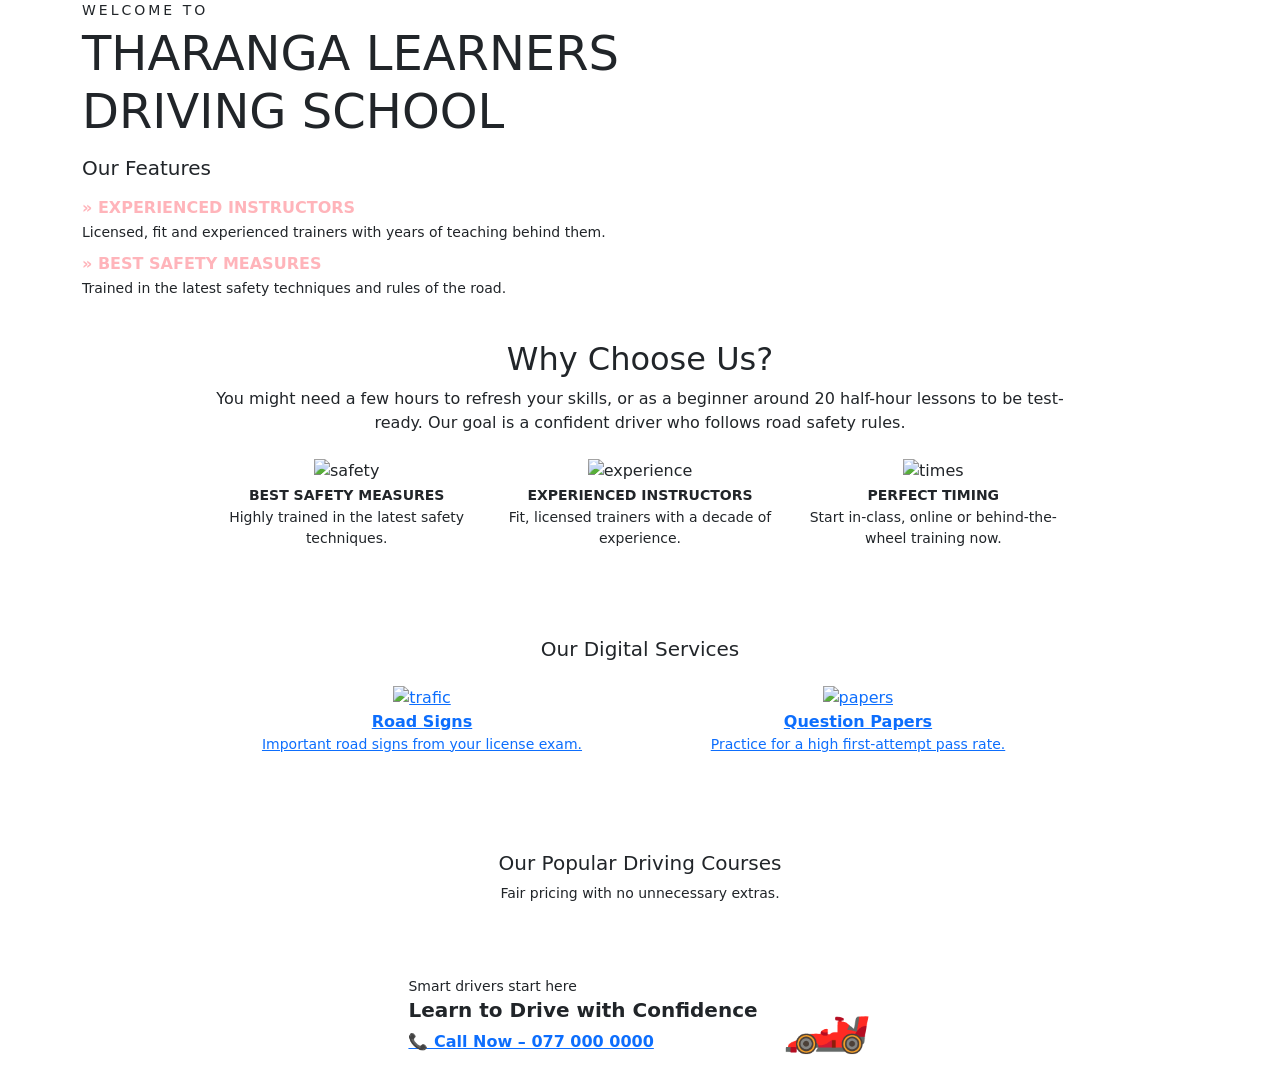
==== index.html @ bd2b22f5 "Add files via upload" ====
<!DOCTYPE html>
<html lang="en">

  <head>
    <meta charset="utf-8">
    <meta name="viewport" content="width=device-width, initial-scale=1">
    <title>Home | Tharanga Learners Driving School</title>
    <link href="https://cdn.jsdelivr.net/npm/bootstrap@5.3.3/dist/css/bootstrap.min.css" rel="stylesheet">
    <link href="css/style.css" rel="stylesheet">
  </head>

  <body data-page="home">
    <div id="site-header"></div>
    <section class="hero">
      <div class="container">
        <div class="row align-items-center g-4">
          <div class="col-md-6">
            <p class="small mb-1" style="letter-spacing:3px">WELCOME TO</p>
            <h1 class="display-5">THARANGA LEARNERS DRIVING SCHOOL</h1>
            <h2 class="ttl fs-5 my-3">Our Features</h2>
            <p class="mb-2"><b style="color:#ffb4ba">» EXPERIENCED INSTRUCTORS</b><br><span class="small">Licensed, fit
                and experienced trainers with years of teaching behind them.</span></p>
            <p><b style="color:#ffb4ba">» BEST SAFETY MEASURES</b><br><span class="small">Trained in the latest safety
                techniques and rules of the road.</span></p>
          </div>
          <!--<div class="col-md-6"><img src="images/car.png" class="img-fluid" alt="Learner car"></div>-->
        </div>
      </div>
    </section>

    <!--<section class="container py-5"><div class="row align-items-center g-5">
        <div class="col-md-6 text-center"><div style="font-size:5rem">🚘</div><p class="fw-bold">Best option for you! Become our member</p><a href="https://docs.google.com/forms/d/e/1FAIpQLScrkiM7b-6XZOhB1cVSquiRMg7hkAeYW1fXM_Q6GzLpkqd8Sw/viewform?usp=publish-editor" class="btn-brand">REGISTER NOW</a></div>
        <div class="col-md-6"><h2 class="ttl">About Us</h2><p class="fw-bold mb-1">“A” Grade Driving School</p><p class="fw-semibold">We are a government-approved, fully qualified driving school in Sri Lanka.</p>
          <p class="muted small">Our team of professional instructors and friendly staff aims to deliver disciplined, responsible drivers. We help with your license application, theory and practical exams, provide vehicles for the test, and offer formal training for license holders. Choose class times that suit you.</p></div></div></section>-->

    <section class="container pt-4 pb-5 text-center" style="max-width:880px">
      <h2 class="ttl">Why Choose Us?</h2>
      <p class="muted mb-4">You might need a few hours to refresh your skills, or as a beginner around 20 half-hour
        lessons to be test-ready. Our goal is a confident driver who follows road safety rules.</p>
      <div class="row g-4">
        <div class="col-sm-4">
          <div class="ico plain"><img src="images/safety-96.png" alt="safety"></div><b class="small">BEST SAFETY MEASURES</b>
          <p class="muted small">Highly trained in the latest safety techniques.</p>
        </div>
        <div class="col-sm-4">
          <div class="ico plain"><img src="images/goal-96.png" alt="experience"></div><b class="small">EXPERIENCED INSTRUCTORS</b>
          <p class="muted small">Fit, licensed trainers with a decade of experience.</p>
        </div>
        <div class="col-sm-4">
          <div class="ico plain"><img src="images/clock-96.png" alt="times"></div><b class="small">PERFECT TIMING</b>
          <p class="muted small">Start in-class, online or behind-the-wheel training now.</p>
        </div>
      </div>
    </section>

    <section class="stats-band">
      <div class="container">
        <div class="row g-4" id="stats"></div>
      </div>
    </section>
    <section class="bg-bg py-5">
      <div class="container text-center" style="max-width:880px">
        <h2 class="ttl fs-5 mb-4">Our Digital Services</h2>
        <div class="row g-3">
          <div class="col-sm-6"><a href="road-signs.html" class="card-x">
              <div class="ico plain"><img src="images/traffic-light-96.png" alt="trafic"></div><b>Road Signs</b>
              <p class="muted small mb-0">Important road signs from your license exam.</p>
            </a></div>
          <div class="col-sm-6"><a href="question-papers.html" class="card-x">
              <div class="ico plain"><img src="images/edit-file-96.png" alt="papers"></div><b>Question Papers</b>
              <p class="muted small mb-0">Practice for a high first-attempt pass rate.</p>
            </a></div>
        </div>
      </div>
    </section>

    <!--<section class="bg-alt py-5"><div class="container text-center" style="max-width:880px"><h2 class="ttl fs-5 mb-4">Our Digital Services</h2>
        <div class="row g-3">
          <div class="col-sm-6"><a href="road-signs.html" class="card-x"><div class="ico">🚦</div><b>Road Signs</b><p class="muted small mb-0">Important road signs from your license exam.</p></a></div>
          <div class="col-sm-6"><a href="question-papers.html" class="card-x"><div class="ico">📝</div><b>Question Papers</b><p class="muted small mb-0">Practice for a high first-attempt pass rate.</p></a></div>
          <div class="col-sm-4"><a href="registration.html" class="card-x"><div class="ico">🪪</div><b>New Registration</b><p class="muted small mb-0">Start your registration online.</p></a></div></div></div></section>-->

    <section class="container py-5 text-center">
      <h2 class="ttl fs-5">Our Popular Driving Courses</h2>
      <p class="muted small mb-4">Fair pricing with no unnecessary extras.</p>
      <div class="row g-3 text-start" id="courses"></div>
    </section>

    <section class="cta-slant">
      <div class="container d-flex flex-wrap align-items-center justify-content-center gap-4">
        <div><small>Smart drivers start here</small>
          <h3 class="h5 fw-bold">Learn to Drive with Confidence</h3><a href="tel:+94770000000" class="fw-bold">📞 Call Now
            – 077 000 0000</a>
        </div>
        <div style="font-size:4.5rem">🏎️</div>
      </div>
    </section>
    <div id="site-footer"></div>
    <script src="https://cdn.jsdelivr.net/npm/bootstrap@5.3.3/dist/js/bootstrap.bundle.min.js"></script>
    <script src="js/data.js"></script>
    <script src="js/main.js"></script>
  </body>

</html>
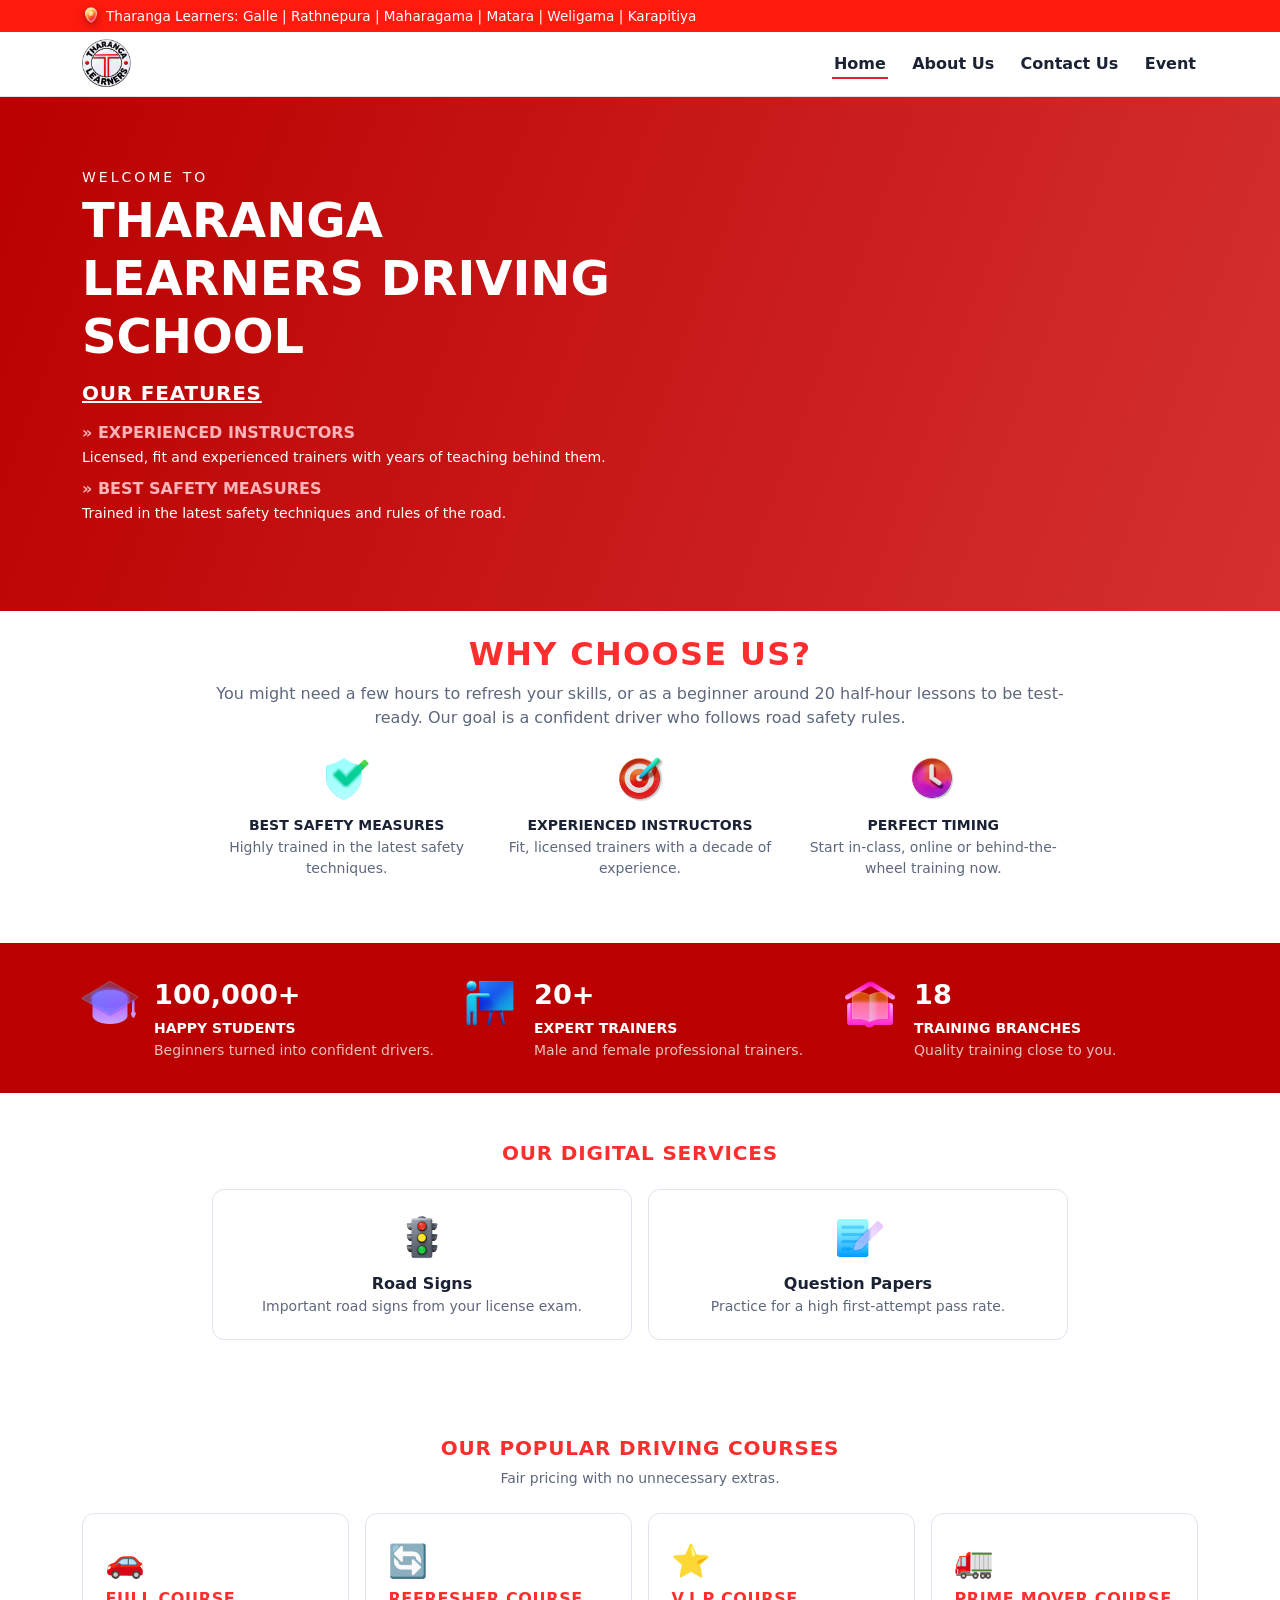
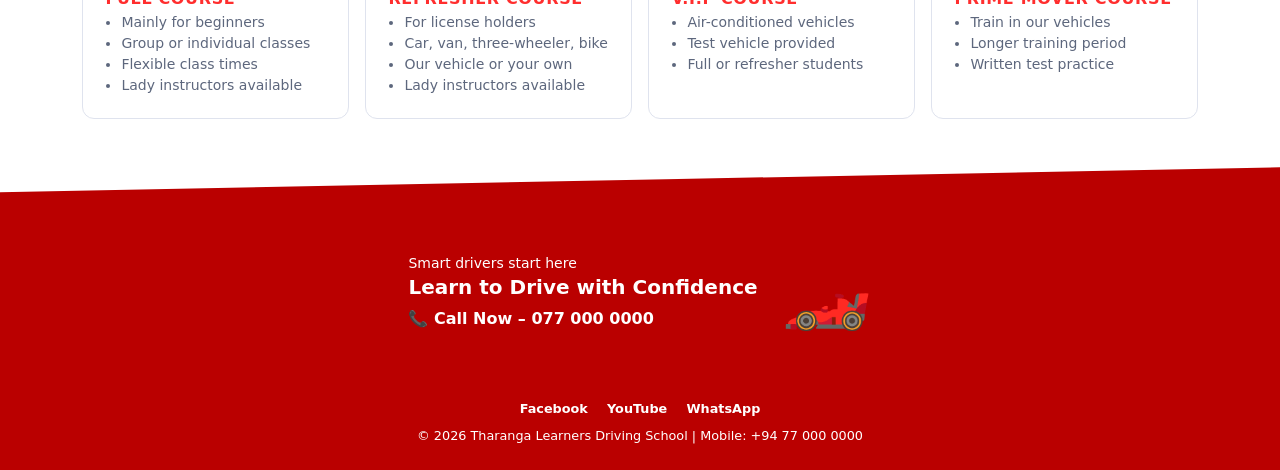
==== commit 58948e1d: "fine tune" ====
--- a/index.html
+++ b/index.html
@@ -4,6 +4,7 @@
   <head>
     <meta charset="utf-8">
     <meta name="viewport" content="width=device-width, initial-scale=1">
+    <meta name="description" content="Tharanga Learners Driving School – learners' road signs, practice question papers and branches across Sri Lanka.">
     <title>Home | Tharanga Learners Driving School</title>
     <link href="https://cdn.jsdelivr.net/npm/bootstrap@5.3.3/dist/css/bootstrap.min.css" rel="stylesheet">
     <link href="css/style.css" rel="stylesheet">
--- a/css/style.css
+++ b/css/style.css
@@ -0,0 +1,366 @@
+:root {
+    --bg: #fff;
+    --alt: #f5f6fb;
+    --text: #1b2233;
+    --muted: #5d677d;
+    --brand: #ff2e2e;
+    --red: #e11d2e;
+    --card: #fff;
+    --line: #dfe3ee;
+    --input-bg: #ffffff;
+    --input-text: #000000;
+    color-scheme: light;
+}
+body {
+    background: var(--bg);
+    color: var(--text);
+    font-family:
+        system-ui,
+        -apple-system,
+        "Segoe UI",
+        Roboto,
+        sans-serif;
+}
+a {
+    text-decoration: none;
+    color: inherit;
+}
+.muted {
+    color: var(--muted);
+}
+.bg-alt {
+    background: var(--alt);
+}
+.bar {
+    background: #ff1a0e;
+    color: #fff;
+}
+.topbar {
+    font-size: 0.85rem;
+    padding: 6px 0;
+}
+.site-header {
+    position: sticky;
+    top: 0;
+    z-index: 20;
+    background: var(--bg); /*--SITE HEADER COLOR */
+    border-bottom: 1px solid var(--line);
+}
+
+.logo img {
+    height: 50px;
+    width: auto;
+    display: block;
+}
+.logo b {
+    display: inline-block;
+    color: #fff;
+    padding: 0 8px;
+    font-weight: 800;
+    font-size: 1.2rem;
+}
+.logo .r {
+    background: var(--red);
+}
+.logo .b {
+    background: #15c812;
+}
+.nav-link-x {
+    font-weight: 600;
+    border-bottom: 2px solid transparent;
+    padding: 4px 2px;
+    margin-left: 1.4rem;
+}
+.nav-link-x:hover,
+.nav-link-x.on {
+    color: var(--black);
+    border-color: var(--red);
+}
+.btn-brand {
+    background: #262f8f;
+    color: #fff;
+    font-weight: 700;
+    border: 0;
+    padding: 0.7rem 1.4rem;
+    border-radius: 0.4rem;
+    display: inline-block;
+}
+.btn-brand:hover {
+    filter: brightness(1.2);
+    color: #fff;
+}
+.hero {
+    background: linear-gradient(110deg, #ba0000, #d53131);
+    color: #fff;
+    padding: 70px 0;
+}
+.hero h1 {
+    font-weight: 800;
+}
+.ttl {
+    color: var(--brand);
+    font-weight: 800;
+    text-transform: uppercase;
+    letter-spacing: 0.04em;
+}
+.hero .ttl {
+    color: #fff;
+    text-decoration: underline;
+}
+.card-x {
+    background: var(--card);
+    border: 1px solid var(--line);
+    border-radius: 0.75rem;
+    padding: 1.4rem;
+    height: 100%;
+    display: block;
+    color: var(--text);
+}
+a.card-x:hover,
+button.card-x:hover {
+    border-color: var(--brand);
+}
+.ico img {
+    width: 28px;
+    height: 28px;
+    object-fit: contain;
+}
+.ico.plain {
+    width: auto;
+    height: auto;
+    background: none;
+}
+.ico.plain img {
+    width: 50px;
+    height: 50px;
+}
+.pin-icon {
+    width: 18px;
+    height: 18px;
+    vertical-align: -3px;
+    margin-right: 6px;
+    display: inline-block;
+    box-shadow: #000000;
+}
+.pin-icon {
+    filter: drop-shadow(0 3px 4px rgba(0, 0, 0, 0.35));
+}
+.ico {
+    width: 50px;
+    height: 50px;
+    border-radius: 50%;
+    background: var(--bg);
+    color: var(--brand);
+    display: grid;
+    place-items: center;
+    font-size: 24px;
+    margin: 0 auto 0.6rem;
+}
+.stat-icon {
+    width: 56px;
+    height: 56px;
+    object-fit: contain;
+    flex-shrink: 0;
+}
+.stats-band {
+    background: #ba0000;
+    color: #fff;
+    padding: 32px 0;
+}
+.stats-band .num {
+    font-size: 1.7rem;
+    font-weight: 800;
+}
+.cta-slant {
+    background: #ba0000;
+    color: #fff;
+    clip-path: polygon(0 12%, 100% 0, 100% 100%, 0 100%);
+    padding: 70px 0 30px;
+}
+.page-banner {
+    background:
+        linear-gradient(#ba0000, #d53131),
+        linear-gradient(90deg, #3c3f55, #7b6a5a);
+    color: #fff;
+    padding: 36px 0;
+}
+.form-card {
+    max-width: 460px;
+    margin: 40px auto;
+    background: var(--bg);
+    border: 1px solid var(--line);
+    border-radius: 0.75rem;
+    padding: 1.5rem;
+    box-shadow: 0 10px 30px rgba(38, 47, 143, 0.18);
+}
+.form-card h2 {
+    color: var(--brand);
+    font-size: 1.1rem;
+    font-weight: 800;
+    text-align: center;
+    border-bottom: 2px solid var(--brand);
+    padding-bottom: 0.7rem;
+}
+.form-card label {
+    color: #000000;
+    font-weight: 600;
+    font-size: 0.9rem;
+    margin: 0.8rem 0 0.25rem;
+    display: block;
+}
+.form-control,
+.form-select {
+    background: var(--card);
+    color: var(--bg);
+    background-color: var(--input-bg);
+    color: var(--input-text);
+}
+.site-footer {
+    background: #ba0000;
+    color: #fff;
+    text-align: center;
+    font-size: 0.8rem;
+    padding: 24px 0;
+}
+.site-footer a {
+    margin: 0 0.6rem;
+    font-weight: 600;
+}
+.paper-btn {
+    width: 100%;
+    margin-bottom: 0.5rem;
+    text-align: center;
+    padding: 0.5rem;
+    height: auto;
+}
+[hidden] {
+    display: none !important;
+}
+.shop.active {
+    border-color: var(--red);
+    box-shadow: 0 6px 20px rgba(225, 29, 46, 0.2);
+}
+.sign-title {
+    background: var(--alt);
+    color: var(--text);
+    font-size: 1.6rem;
+    font-weight: 800;
+    text-align: center;
+    padding: 8px 12px;
+    margin: 0;
+}
+.sign-grid {
+    display: grid;
+    grid-template-columns: repeat(6, 1fr);
+    border-left: 1px solid var(--line);
+    border-top: 1px solid var(--line);
+}
+.sign-cell {
+    border-right: 1px solid var(--line);
+    border-bottom: 1px solid var(--line);
+    padding: 16px 10px;
+    text-align: center;
+    font-size: 0.9rem;
+    background: var(--card);
+}
+.sign-cell img {
+    height: 250px;
+    max-width: 100%;
+    object-fit: contain;
+    margin-bottom: 10px;
+}
+.sign-emoji {
+    font-size: 4rem;
+    line-height: 110px;
+    height: 110px;
+    margin-bottom: 10px;
+}
+.sign-desc {
+    font-size: 0.8rem;
+    color: var(--muted);
+    margin: 0.5rem 0 0;
+    text-align: left;
+}
+@media (max-width: 900px) {
+    .sign-grid {
+        grid-template-columns: repeat(3, 1fr);
+    }
+}
+@media (max-width: 520px) {
+    .sign-grid {
+        grid-template-columns: repeat(2, 1fr);
+    }
+    .sign-title {
+        font-size: 1.2rem;
+    }
+}
+.exam-card {
+    max-width: 900px;
+    margin: 0 auto;
+    background: var(--card);
+    border: 1px solid var(--line);
+    border-radius: 0.75rem;
+    padding: 1.5rem;
+    box-shadow: 0 8px 24px rgba(0, 0, 0, 0.1);
+}
+.example-box {
+    max-width: 640px;
+    border: 2px dotted var(--muted);
+    padding: 0.8rem 1rem;
+}
+.exam-bar {
+    height: 6px;
+    background: var(--line);
+    border-radius: 3px;
+    overflow: hidden;
+}
+.exam-bar i {
+    display: block;
+    height: 100%;
+    width: 0;
+    background: var(--red);
+    transition: width 0.3s;
+}
+.q-img {
+    max-height: 160px;
+    max-width: 100%;
+    display: block;
+    margin: 0 auto 12px;
+}
+.opt {
+    display: block;
+    width: 100%;
+    text-align: left;
+    padding: 0.8rem 1rem;
+    margin: 0.6rem 0;
+    border: 1px solid var(--line);
+    background: var(--card);
+    color: var(--text);
+    border-radius: 0.4rem;
+}
+.opt:hover {
+    border-color: var(--red);
+}
+.opt.sel {
+    border-color: var(--red);
+    background: var(--alt);
+}
+.rev {
+    border-left: 4px solid;
+    padding: 0.6rem 0.8rem;
+    margin: 0.5rem 0;
+    background: var(--alt);
+    font-size: 0.9rem;
+}
+.rev.ok {
+    border-color: #16a34a;
+}
+.rev.bad {
+    border-color: #dc2626;
+}
+.details-img {
+    max-width: 100%;
+    height: auto;
+    display: block;
+    margin: 0 auto;
+}
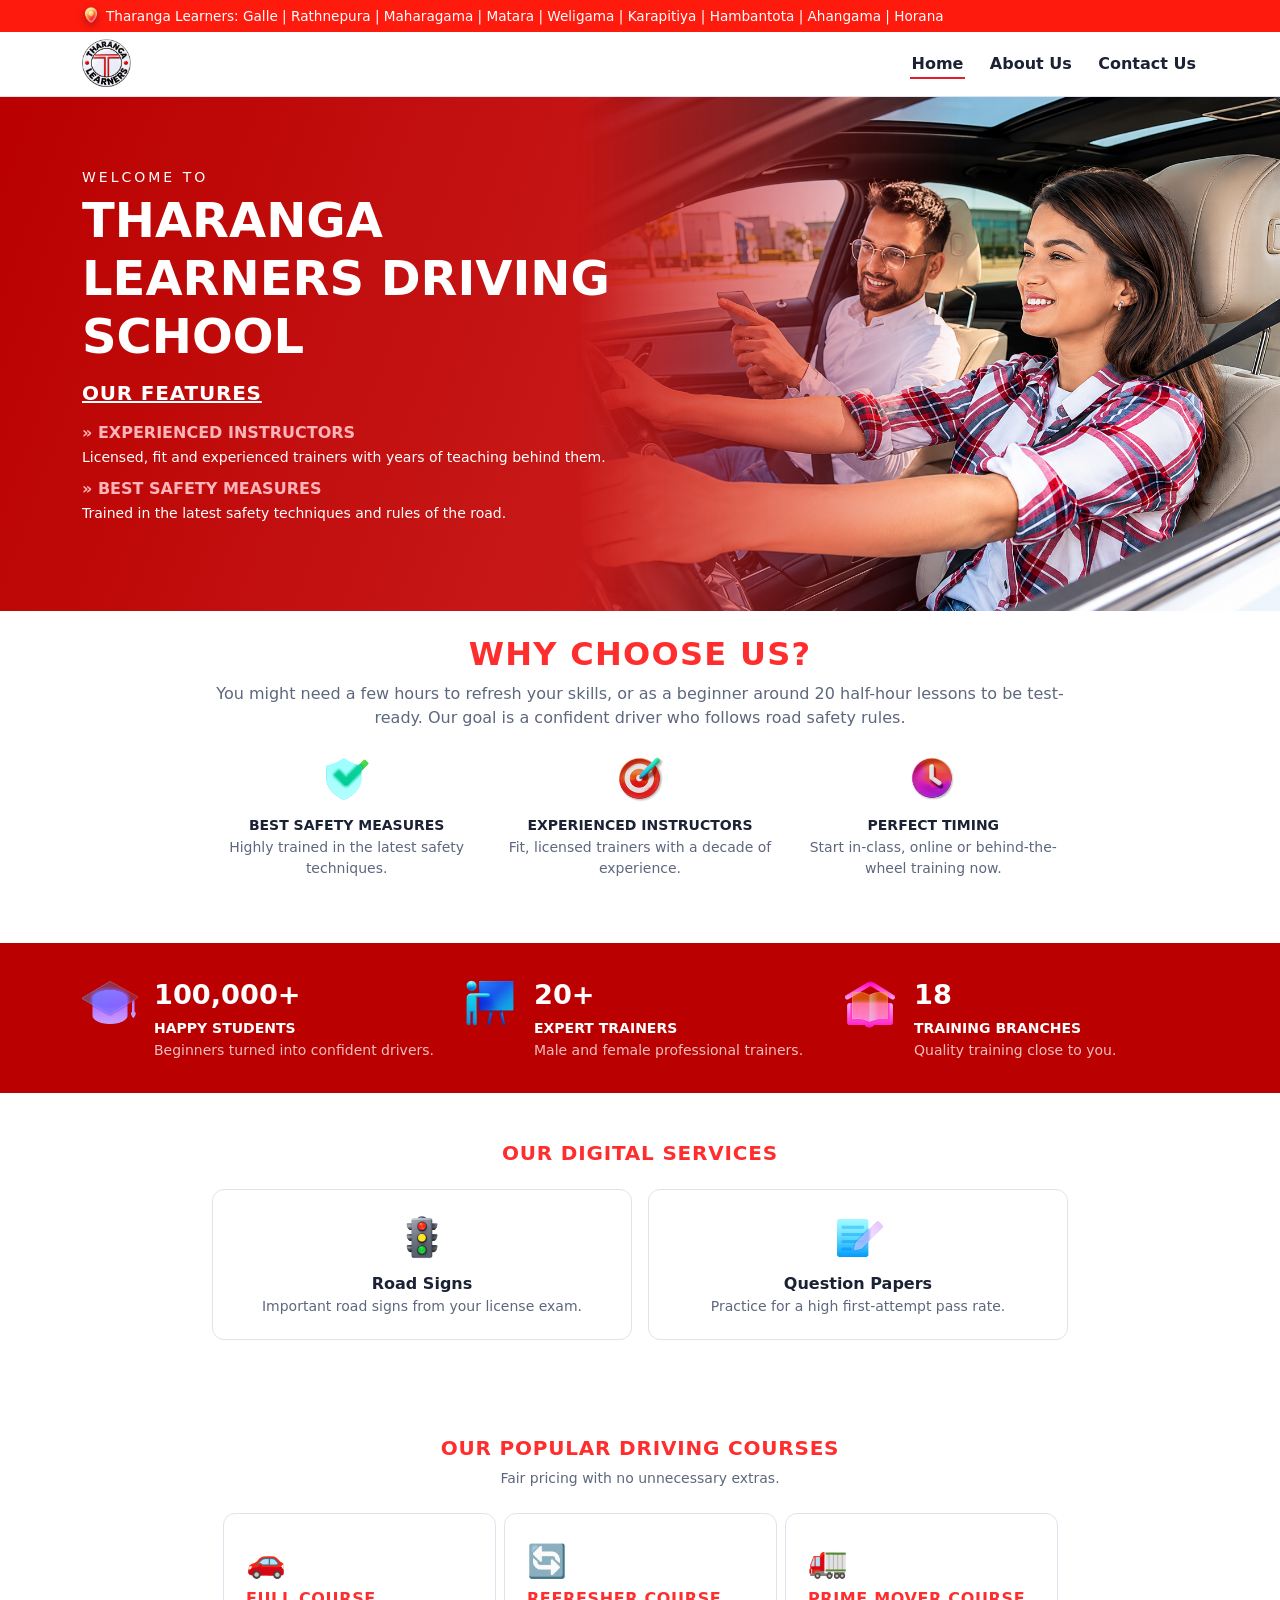
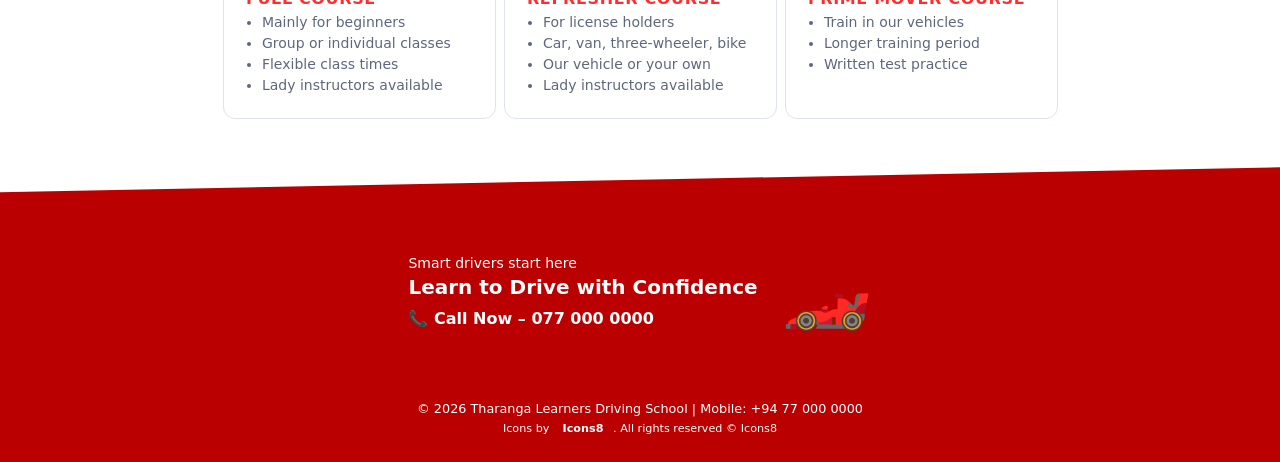
==== commit 71a8a03d: "paper recorrection and new photos" ====
--- a/index.html
+++ b/index.html
@@ -1,105 +1,96 @@
 <!DOCTYPE html>
 <html lang="en">
 
-  <head>
-    <meta charset="utf-8">
-    <meta name="viewport" content="width=device-width, initial-scale=1">
-    <meta name="description" content="Tharanga Learners Driving School – learners' road signs, practice question papers and branches across Sri Lanka.">
-    <title>Home | Tharanga Learners Driving School</title>
-    <link href="https://cdn.jsdelivr.net/npm/bootstrap@5.3.3/dist/css/bootstrap.min.css" rel="stylesheet">
-    <link href="css/style.css" rel="stylesheet">
-  </head>
+<head>
+  <meta charset="utf-8">
+  <meta name="viewport" content="width=device-width, initial-scale=1">
+  <meta name="description"
+    content="Tharanga Learners Driving School – learners' road signs, practice question papers and branches across Sri Lanka.">
+  <title>Home | Tharanga Learners Driving School</title>
+  <link href="https://cdn.jsdelivr.net/npm/bootstrap@5.3.3/dist/css/bootstrap.min.css" rel="stylesheet">
+  <link href="css/style.css" rel="stylesheet">
+</head>
 
-  <body data-page="home">
-    <div id="site-header"></div>
-    <section class="hero">
-      <div class="container">
-        <div class="row align-items-center g-4">
-          <div class="col-md-6">
-            <p class="small mb-1" style="letter-spacing:3px">WELCOME TO</p>
-            <h1 class="display-5">THARANGA LEARNERS DRIVING SCHOOL</h1>
-            <h2 class="ttl fs-5 my-3">Our Features</h2>
-            <p class="mb-2"><b style="color:#ffb4ba">» EXPERIENCED INSTRUCTORS</b><br><span class="small">Licensed, fit
-                and experienced trainers with years of teaching behind them.</span></p>
-            <p><b style="color:#ffb4ba">» BEST SAFETY MEASURES</b><br><span class="small">Trained in the latest safety
-                techniques and rules of the road.</span></p>
-          </div>
-          <!--<div class="col-md-6"><img src="images/car.png" class="img-fluid" alt="Learner car"></div>-->
+<body data-page="home">
+  <div id="site-header"></div>
+  <section class="hero">
+    <div class="container">
+      <div class="row align-items-center g-4">
+        <div class="col-md-6">
+          <p class="small mb-1" style="letter-spacing:3px">WELCOME TO</p>
+          <h1 class="display-5">THARANGA LEARNERS DRIVING SCHOOL</h1>
+          <h2 class="ttl fs-5 my-3">Our Features</h2>
+          <p class="mb-2"><b style="color:#ffb4ba">» EXPERIENCED INSTRUCTORS</b><br><span class="small">Licensed, fit
+              and experienced trainers with years of teaching behind them.</span></p>
+          <p><b style="color:#ffb4ba">» BEST SAFETY MEASURES</b><br><span class="small">Trained in the latest safety
+              techniques and rules of the road.</span></p>
         </div>
       </div>
-    </section>
+    </div>
+  </section>
 
-    <!--<section class="container py-5"><div class="row align-items-center g-5">
-        <div class="col-md-6 text-center"><div style="font-size:5rem">🚘</div><p class="fw-bold">Best option for you! Become our member</p><a href="https://docs.google.com/forms/d/e/1FAIpQLScrkiM7b-6XZOhB1cVSquiRMg7hkAeYW1fXM_Q6GzLpkqd8Sw/viewform?usp=publish-editor" class="btn-brand">REGISTER NOW</a></div>
-        <div class="col-md-6"><h2 class="ttl">About Us</h2><p class="fw-bold mb-1">“A” Grade Driving School</p><p class="fw-semibold">We are a government-approved, fully qualified driving school in Sri Lanka.</p>
-          <p class="muted small">Our team of professional instructors and friendly staff aims to deliver disciplined, responsible drivers. We help with your license application, theory and practical exams, provide vehicles for the test, and offer formal training for license holders. Choose class times that suit you.</p></div></div></section>-->
+  <section class="container pt-4 pb-5 text-center" style="max-width:880px">
+    <h2 class="ttl">Why Choose Us?</h2>
+    <p class="muted mb-4">You might need a few hours to refresh your skills, or as a beginner around 20 half-hour
+      lessons to be test-ready. Our goal is a confident driver who follows road safety rules.</p>
+    <div class="row g-4">
+      <div class="col-sm-4">
+        <div class="ico plain"><img src="images/safety-96.png" alt="safety"></div><b class="small">BEST SAFETY
+          MEASURES</b>
+        <p class="muted small">Highly trained in the latest safety techniques.</p>
+      </div>
+      <div class="col-sm-4">
+        <div class="ico plain"><img src="images/goal-96.png" alt="experience"></div><b class="small">EXPERIENCED
+          INSTRUCTORS</b>
+        <p class="muted small">Fit, licensed trainers with a decade of experience.</p>
+      </div>
+      <div class="col-sm-4">
+        <div class="ico plain"><img src="images/clock-96.png" alt="times"></div><b class="small">PERFECT TIMING</b>
+        <p class="muted small">Start in-class, online or behind-the-wheel training now.</p>
+      </div>
+    </div>
+  </section>
 
-    <section class="container pt-4 pb-5 text-center" style="max-width:880px">
-      <h2 class="ttl">Why Choose Us?</h2>
-      <p class="muted mb-4">You might need a few hours to refresh your skills, or as a beginner around 20 half-hour
-        lessons to be test-ready. Our goal is a confident driver who follows road safety rules.</p>
-      <div class="row g-4">
-        <div class="col-sm-4">
-          <div class="ico plain"><img src="images/safety-96.png" alt="safety"></div><b class="small">BEST SAFETY MEASURES</b>
-          <p class="muted small">Highly trained in the latest safety techniques.</p>
-        </div>
-        <div class="col-sm-4">
-          <div class="ico plain"><img src="images/goal-96.png" alt="experience"></div><b class="small">EXPERIENCED INSTRUCTORS</b>
-          <p class="muted small">Fit, licensed trainers with a decade of experience.</p>
-        </div>
-        <div class="col-sm-4">
-          <div class="ico plain"><img src="images/clock-96.png" alt="times"></div><b class="small">PERFECT TIMING</b>
-          <p class="muted small">Start in-class, online or behind-the-wheel training now.</p>
-        </div>
+  <section class="stats-band">
+    <div class="container">
+      <div class="row g-4" id="stats"></div>
+    </div>
+  </section>
+  <section class="bg-bg py-5">
+    <div class="container text-center" style="max-width:880px">
+      <h2 class="ttl fs-5 mb-4">Our Digital Services</h2>
+      <div class="row g-3">
+        <div class="col-sm-6"><a href="road-signs.html" class="card-x">
+            <div class="ico plain"><img src="images/traffic-light-96.png" alt="trafic"></div><b>Road Signs</b>
+            <p class="muted small mb-0">Important road signs from your license exam.</p>
+          </a></div>
+        <div class="col-sm-6"><a href="question-papers.html" class="card-x">
+            <div class="ico plain"><img src="images/edit-file-96.png" alt="papers"></div><b>Question Papers</b>
+            <p class="muted small mb-0">Practice for a high first-attempt pass rate.</p>
+          </a></div>
       </div>
-    </section>
+    </div>
+  </section>
 
-    <section class="stats-band">
-      <div class="container">
-        <div class="row g-4" id="stats"></div>
+  <section class="container py-5  text-center">
+    <h2 class="ttl fs-5">Our Popular Driving Courses</h2>
+    <p class="muted small mb-4">Fair pricing with no unnecessary extras.</p>
+    <div class="row g-2 text-start justify-content-center"  id="courses"></div>
+  </section>
+
+  <section class="cta-slant">
+    <div class="container d-flex flex-wrap align-items-center justify-content-center gap-4">
+      <div><small>Smart drivers start here</small>
+        <h3 class="h5 fw-bold">Learn to Drive with Confidence</h3><a href="tel:+94770000000" class="fw-bold">📞 Call Now
+          – 077 000 0000</a>
       </div>
-    </section>
-    <section class="bg-bg py-5">
-      <div class="container text-center" style="max-width:880px">
-        <h2 class="ttl fs-5 mb-4">Our Digital Services</h2>
-        <div class="row g-3">
-          <div class="col-sm-6"><a href="road-signs.html" class="card-x">
-              <div class="ico plain"><img src="images/traffic-light-96.png" alt="trafic"></div><b>Road Signs</b>
-              <p class="muted small mb-0">Important road signs from your license exam.</p>
-            </a></div>
-          <div class="col-sm-6"><a href="question-papers.html" class="card-x">
-              <div class="ico plain"><img src="images/edit-file-96.png" alt="papers"></div><b>Question Papers</b>
-              <p class="muted small mb-0">Practice for a high first-attempt pass rate.</p>
-            </a></div>
-        </div>
-      </div>
-    </section>
+      <div style="font-size:4.5rem">🏎️</div>
+    </div>
+  </section>
+  <div id="site-footer"></div>
+  <script src="https://cdn.jsdelivr.net/npm/bootstrap@5.3.3/dist/js/bootstrap.bundle.min.js"></script>
+  <script src="js/data.js"></script>
+  <script src="js/main.js"></script>
+</body>
 
-    <!--<section class="bg-alt py-5"><div class="container text-center" style="max-width:880px"><h2 class="ttl fs-5 mb-4">Our Digital Services</h2>
-        <div class="row g-3">
-          <div class="col-sm-6"><a href="road-signs.html" class="card-x"><div class="ico">🚦</div><b>Road Signs</b><p class="muted small mb-0">Important road signs from your license exam.</p></a></div>
-          <div class="col-sm-6"><a href="question-papers.html" class="card-x"><div class="ico">📝</div><b>Question Papers</b><p class="muted small mb-0">Practice for a high first-attempt pass rate.</p></a></div>
-          <div class="col-sm-4"><a href="registration.html" class="card-x"><div class="ico">🪪</div><b>New Registration</b><p class="muted small mb-0">Start your registration online.</p></a></div></div></div></section>-->
-
-    <section class="container py-5 text-center">
-      <h2 class="ttl fs-5">Our Popular Driving Courses</h2>
-      <p class="muted small mb-4">Fair pricing with no unnecessary extras.</p>
-      <div class="row g-3 text-start" id="courses"></div>
-    </section>
-
-    <section class="cta-slant">
-      <div class="container d-flex flex-wrap align-items-center justify-content-center gap-4">
-        <div><small>Smart drivers start here</small>
-          <h3 class="h5 fw-bold">Learn to Drive with Confidence</h3><a href="tel:+94770000000" class="fw-bold">📞 Call Now
-            – 077 000 0000</a>
-        </div>
-        <div style="font-size:4.5rem">🏎️</div>
-      </div>
-    </section>
-    <div id="site-footer"></div>
-    <script src="https://cdn.jsdelivr.net/npm/bootstrap@5.3.3/dist/js/bootstrap.bundle.min.js"></script>
-    <script src="js/data.js"></script>
-    <script src="js/main.js"></script>
-  </body>
-
-</html>
+</html>
--- a/css/style.css
+++ b/css/style.css
@@ -1,5 +1,6 @@
 :root {
     --bg: #fff;
+    --dr: #00b409;
     --alt: #f5f6fb;
     --text: #1b2233;
     --muted: #5d677d;
@@ -77,7 +78,7 @@
     border-color: var(--red);
 }
 .btn-brand {
-    background: #262f8f;
+    background: var(--red);
     color: #fff;
     font-weight: 700;
     border: 0;
@@ -90,9 +91,40 @@
     color: #fff;
 }
 .hero {
+    position: relative;
+    overflow: hidden;
     background: linear-gradient(110deg, #ba0000, #d53131);
     color: #fff;
     padding: 70px 0;
+}
+
+/* the photo: right side only, fading out toward the left */
+.hero::before {
+    content: "";
+    position: absolute;
+    top: 0;
+    right: 0;
+    bottom: 0;
+    width: 55%;
+    background: url("../images/background.png") center / cover no-repeat;
+    -webkit-mask-image: linear-gradient(60deg, transparent 0%, #000 55%);
+    mask-image: linear-gradient(90deg, transparent 0%, #000 55%);
+    pointer-events: none;
+}
+
+/* keep the text above the photo */
+.hero > .container {
+    position: relative;
+    z-index: 1;
+}
+
+@media (max-width: 767px) {
+    .hero::before {
+        width: 100%;
+        opacity: 0.25;
+        -webkit-mask-image: none;
+        mask-image: none;
+    }
 }
 .hero h1 {
     font-weight: 800;
@@ -120,6 +152,10 @@
 button.card-x:hover {
     border-color: var(--brand);
 }
+.dir-link{color:#1a73e8;font-weight:700}
+.dir-link:hover{color:#0b57d0;text-decoration:underline}
+.dir-icon{width:16px;height:16px;vertical-align:-3px;margin-right:4px;display:inline-block}
+
 .ico img {
     width: 28px;
     height: 28px;
@@ -364,3 +400,60 @@
     display: block;
     margin: 0 auto;
 }
+/* ---------- hover transitions ---------- */
+.nav-link-x{transition:color .2s, border-color .2s}
+.btn-brand{transition:transform .2s, box-shadow .2s, filter .2s}
+.btn-brand:hover{transform:translateY(-2px);box-shadow:0 6px 16px rgba(0,0,0,.25)}
+.btn-brand:active{transform:translateY(0)}
+.card-x{transition:transform .25s, box-shadow .25s, border-color .25s}
+a.card-x:hover,button.card-x:hover{transform:translateY(-4px);box-shadow:0 10px 24px rgba(0,0,0,.15)}
+.opt{transition:border-color .2s, background .2s, transform .15s}
+.opt:hover{transform:translateX(4px)}
+.ico{transition:transform .3s}
+.card-x:hover .ico{transform:scale(1.12) rotate(-4deg)}
+.logo img{transition:transform .3s}
+.logo:hover img{transform:scale(1.06)}
+
+/* ---------- scroll reveal (the class is added by main.js) ---------- */
+.reveal{opacity:0;transform:translateY(24px);transition:opacity .6s ease, transform .6s ease}
+.reveal.in{opacity:1;transform:none}
+
+/* ---------- quiz panels and sign boxes fade in ---------- */
+@keyframes fadeUp{from{opacity:0;transform:translateY(14px)}to{opacity:1;transform:none}}
+#list,#intro,#quiz,#result,#view,#pick{animation:fadeUp .4s ease}
+.sign-cell{animation:fadeUp .4s ease both}
+.sign-cell:nth-child(2){animation-delay:.04s}
+.sign-cell:nth-child(3){animation-delay:.08s}
+.sign-cell:nth-child(4){animation-delay:.12s}
+.sign-cell:nth-child(5){animation-delay:.16s}
+.sign-cell:nth-child(6){animation-delay:.2s}
+#qbox{animation:fadeUp .3s ease}
+
+/* ---------- page load ---------- */
+@keyframes pageIn{from{opacity:0}to{opacity:1}}
+body{animation:pageIn .5s ease}
+
+/* ---------- respect visitors who turn animations off ---------- */
+@media (prefers-reduced-motion: reduce){
+  *,*::before,*::after{animation:none!important;transition:none!important}
+  .reveal{opacity:1;transform:none}
+}
+
+/* contact page: fixed-size map and scrolling branch list */
+#shop-list{height:520px;overflow-y:auto;padding:4px 8px 4px 2px;scrollbar-width:thin;scrollbar-color:var(--red) var(--alt)}
+#shop-list::-webkit-scrollbar{width:8px}
+#shop-list::-webkit-scrollbar-track{background:var(--alt);border-radius:4px}
+#shop-list::-webkit-scrollbar-thumb{background:var(--red);border-radius:4px}
+.map-box{height:520px;border:1px solid var(--line);border-radius:.75rem;overflow:hidden;box-shadow:0 6px 20px rgba(0,0,0,.12)}
+.map-box iframe{width:100%;height:100%;border:0;display:block}
+@media (max-width:767px){
+  #shop-list{height:340px}
+  .map-box{height:340px}
+}
+#pick {
+    background:
+        linear-gradient(rgba(255, 255, 255, 0.82), rgba(255, 255, 255, 0.82)),
+        url("../images/Red\ Road\ Sign\ Pattern.png") center / cover no-repeat;
+    background-color: #fff;
+    padding: 2rem;
+}
